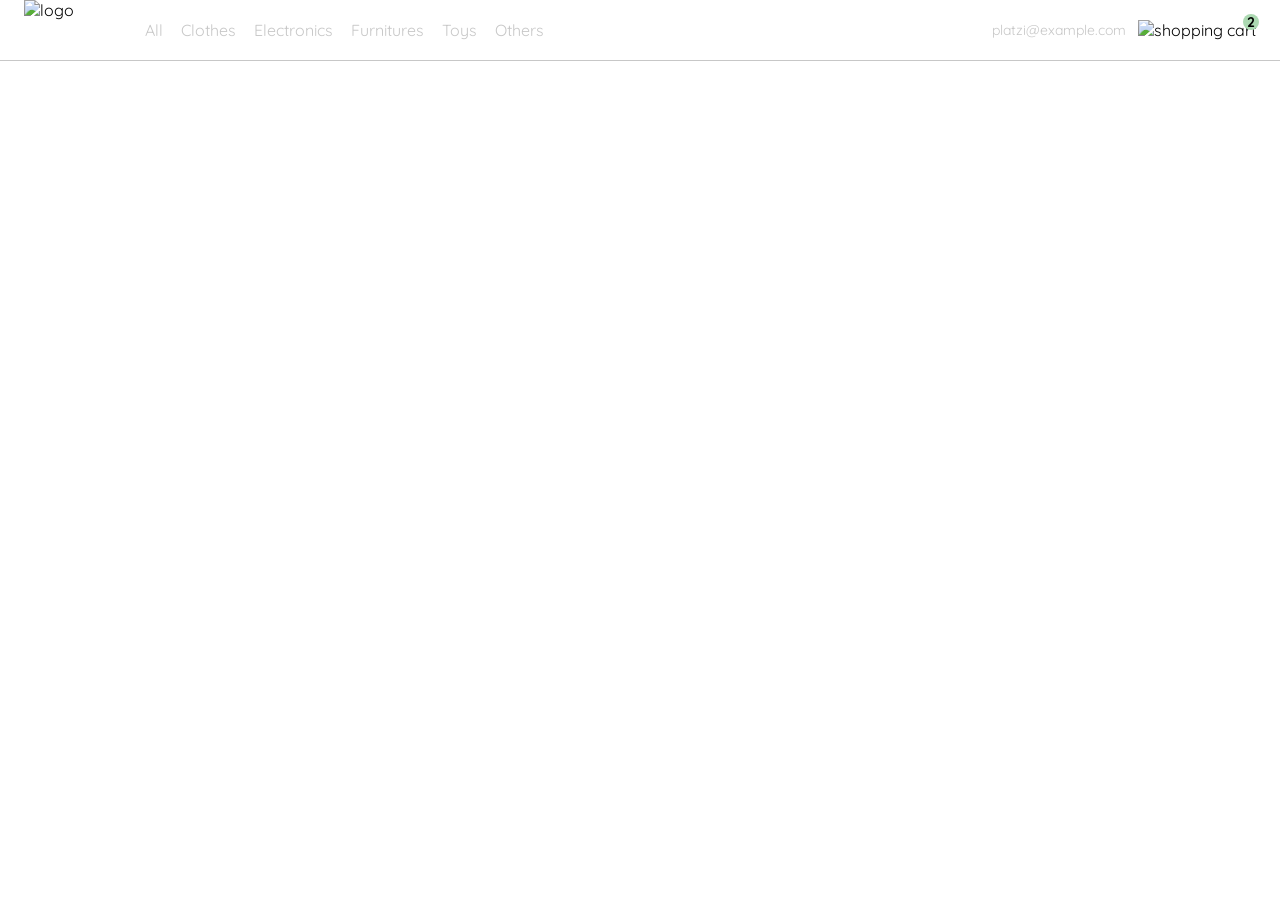
==== index.html @ a01b7131 "Creamos el index, agregamos el navbar y el menu de cuenta" ====
<!DOCTYPE html>
<html lang="en">
<head>
  <meta charset="UTF-8">
  <meta http-equiv="X-UA-Compatible" content="IE=edge">
  <meta name="viewport" content="width=device-width, initial-scale=1.0">
  <link rel="stylesheet" href="./styles.css">
  <link rel="preconnect" href="https://fonts.googleapis.com">
  <link rel="preconnect" href="https://fonts.gstatic.com" crossorigin>
  <link href="https://fonts.googleapis.com/css2?family=Quicksand:wght@300;500;700&display=swap" rel="stylesheet">
  <title>Tienda Online de cosistas chidas</title>
</head>
<body>
  <nav>
    <img src="./icons/icon_menu.svg" alt="menu" class="menu">

    <div class="navbar-left">
      <img src="./logos/logo_yard_sale.svg" alt="logo" class="logo">

      <ul>
        <li>
          <a href="/">All</a>
        </li>
        <li>
          <a href="/">Clothes</a>
        </li>
        <li>
          <a href="/">Electronics</a>
        </li>
        <li>
          <a href="/">Furnitures</a>
        </li>
        <li>
          <a href="/">Toys</a>
        </li>
        <li>
          <a href="/">Others</a>
        </li>
      </ul>
    </div>

    <div class="navbar-right">
      <ul>
        <li class="navbar-email">platzi@example.com</li>
        <li class="navbar-shopping-cart">
          <img src="./icons/icon_shopping_cart.svg" alt="shopping cart">
          <div>2</div>
        </li>
      </ul>
    </div>
    <div class="desktop-menu inactive">
        <ul>
          <li>
            <a href="/" class="title">My orders</a>
          </li>
    
          <li>
            <a href="/">My account</a>
          </li>
    
          <li>
            <a href="/">Sign out</a>
          </li>
        </ul>
      </div>
  </nav>

  <script src="./main.js"></script>
</body>
</html>
---- styles.css ----
:root {
    --white: #FFFFFF;
    --black: #000000;
    --very-light-pink: #C7C7C7;
    --text-input-field: #F7F7F7;
    --hospital-green: #ACD9B2;
    --sm: 14px;
    --md: 16px;
    --lg: 18px;
  }
  body {
    margin: 0;
    font-family: 'Quicksand', sans-serif;
  }

  .inactive{
    display: none;
  }
  nav {
    display: flex;
    justify-content: space-between;
    padding: 0 24px;
    border-bottom: 1px solid var(--very-light-pink);
  }
  .menu {
    display: none;
  }
  .logo {
    width: 100px;
  }
  .navbar-left ul,
  .navbar-right ul {
    list-style: none;
    padding: 0;
    margin: 0;
    display: flex;
    align-items: center;
    height: 60px;
  }
  .navbar-left {
    display: flex;
  }
  .navbar-left ul {
    margin-left: 12px;
  }
  .navbar-left ul li a,
  .navbar-right ul li a {
    text-decoration: none;
    color: var(--very-light-pink);
    border: 1px solid var(--white);
    padding: 8px;
    border-radius: 8px;
  }
  .navbar-left ul li a:hover,
  .navbar-right ul li a:hover {
    border: 1px solid var(--hospital-green);
    color: var(--hospital-green);
  }
  .navbar-email {
    cursor: pointer;
    color: var(--very-light-pink);
    font-size: var(--sm);
    margin-right: 12px;
  }
  .navbar-shopping-cart {
    position: relative;
  }
  .navbar-shopping-cart div {
    width: 16px;
    height: 16px;
    background-color: var(--hospital-green);
    border-radius: 50%;
    font-size: var(--sm);
    font-weight: bold;
    position: absolute;
    top: -6px;
    right: -3px;
    display: flex;
    justify-content: center;
    align-items: center;
  }

  .desktop-menu {
    position: absolute;
    top: 60px;
    right: 60px;
    background-color: var(--white);
    width: 100px;
    height: auto;
    border: 1px solid var(--very-light-pink);
    border-radius: 6px;
    padding: 20px 20px 0 20px;
  }
  .desktop-menu ul {
    list-style: none;
    padding: 0;
    margin: 0;
  }
  .desktop-menu ul li {
    text-align: end;
  }
  .desktop-menu ul li:nth-child(1),
  .desktop-menu ul li:nth-child(2) {
    font-weight: bold;
  }
  .desktop-menu ul li:last-child {
    padding-top: 20px;
    border-top: 1px solid var(--very-light-pink);
  }
  .desktop-menu ul li:last-child a {
    color: var(--hospital-green);
    font-size: var(--sm);
  }
  .desktop-menu ul li a {
    color: var(--back);
    text-decoration: none;
    margin-bottom: 20px;
    display: inline-block;
  }
  @media (max-width: 640px) {
    .menu {
      display: block;
    }
    .navbar-left ul {
      display: none;
    }
    .navbar-email {
      display: none;
    }
  }
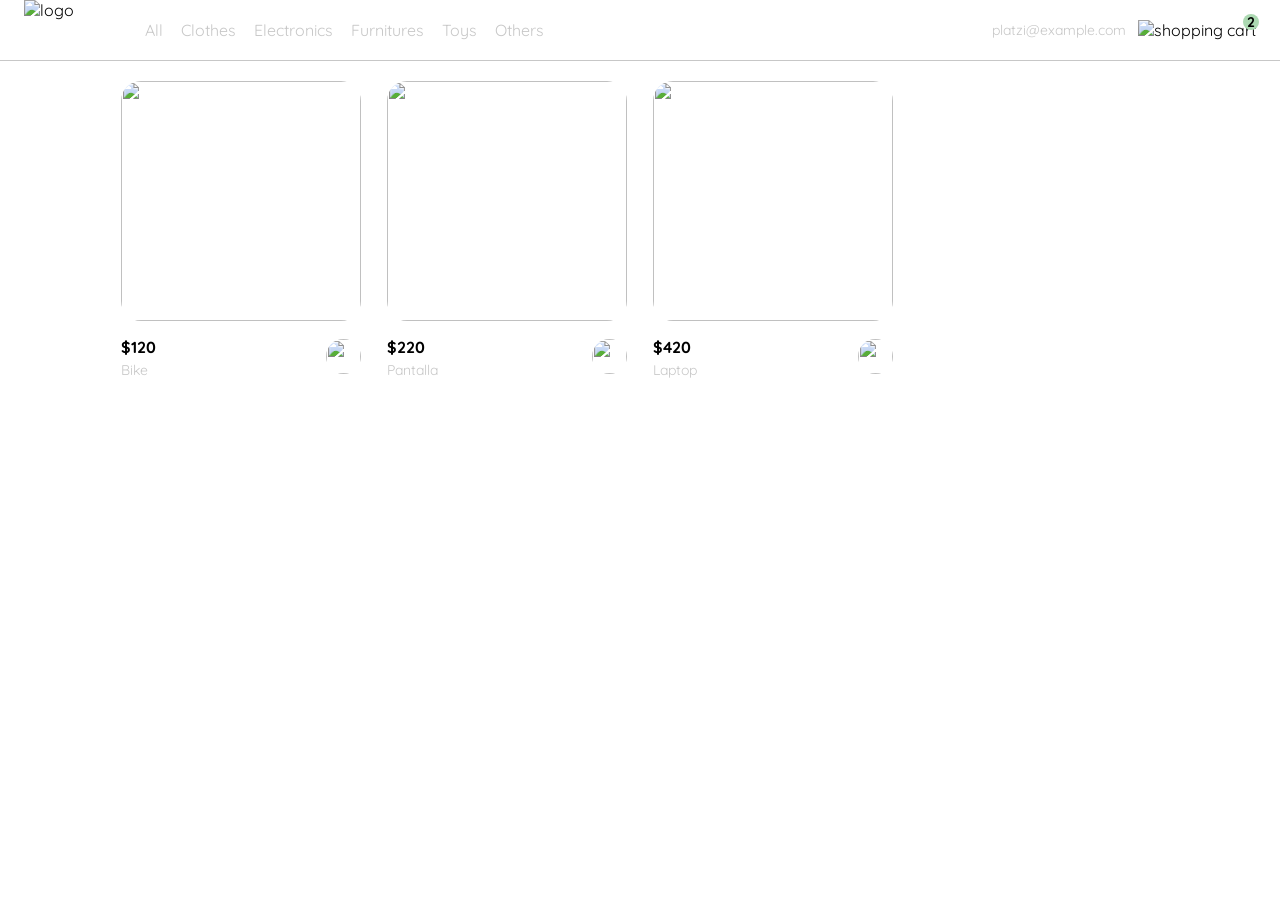
==== commit b477f089: "Maquetiamos la lista de productos en el index con javascript" ====
--- a/index.html
+++ b/index.html
@@ -63,8 +63,115 @@
           </li>
         </ul>
       </div>
+      <div class="mobile-menu inactive">
+        <ul>
+          <li>
+            <a href="/">CATEGORIES</a>
+          </li>
+          <li>
+            <a href="/">All</a>
+          </li>
+          <li>
+            <a href="/">Clothes</a>
+          </li>
+          <li>
+            <a href="/">Electronics</a>
+          </li>
+          <li>
+            <a href="/">Furnitures</a>
+          </li>
+          <li>
+            <a href="/">Toys</a>
+          </li>
+          <li>
+            <a href="/">Other</a>
+          </li>
+        </ul>
+    
+        <ul>
+          <li>
+            <a href="/">My orders</a>
+          </li>
+          <li>
+            <a href="/">My account</a>
+          </li>
+        </ul>
+    
+        <ul>
+          <li>
+            <a href="/" class="email">platzi@example.com</a>
+          </li>
+          <li>
+            <a href="/" class="sign-out">Sign out</a>
+          </li>
+        </ul>
+      </div>
   </nav>
+  <aside class="product-detail inactive">
+    <div class="title-container">
+      <img src="./icons/flechita.svg" alt="arrow">
+      <p class="title">My order</p>
+    </div>
 
+    <div class="my-order-content">
+      <div class="shopping-cart">
+        <figure>
+          <img src="https://images.pexels.com/photos/276517/pexels-photo-276517.jpeg?auto=compress&cs=tinysrgb&dpr=2&h=650&w=940" alt="bike">
+        </figure>
+        <p>Bike</p>
+        <p>$30,00</p>
+        <img src="./icons/icon_close.png" alt="close">
+      </div>
+
+      <div class="shopping-cart">
+        <figure>
+          <img src="https://images.pexels.com/photos/276517/pexels-photo-276517.jpeg?auto=compress&cs=tinysrgb&dpr=2&h=650&w=940" alt="bike">
+        </figure>
+        <p>Bike</p>
+        <p>$30,00</p>
+        <img src="./icons/icon_close.png" alt="close">
+      </div>
+
+      <div class="shopping-cart">
+        <figure>
+          <img src="https://images.pexels.com/photos/276517/pexels-photo-276517.jpeg?auto=compress&cs=tinysrgb&dpr=2&h=650&w=940" alt="bike">
+        </figure>
+        <p>Bike</p>
+        <p>$30,00</p>
+        <img src="./icons/icon_close.png" alt="close">
+      </div>
+
+      <div class="order">
+        <p>
+          <span>Total</span>
+        </p>
+        <p>$560.00</p>
+      </div>
+
+      <button class="primary-button">
+        Checkout
+      </button>
+    </div>
+  </div>
+  </aside>
+  <section class="main-container">
+    <div class="cards-container">
+
+    <!-- <div class="product-card">
+        <img src="https://images.pexels.com/photos/276517/pexels-photo-276517.jpeg?auto=compress&cs=tinysrgb&dpr=2&h=650&w=940" alt="">
+        <div class="product-info">
+          <div>
+            <p>$120,00</p>
+            <p>Bike</p>
+          </div>
+          <figure>
+            <img src="./icons/bt_add_to_cart.svg" alt="">
+          </figure>
+        </div>
+      </div> -->
+
+    </div>
+  </section>
   <script src="./main.js"></script>
 </body>
 </html>
--- a/styles.css
+++ b/styles.css
@@ -1,3 +1,4 @@
+/* General */
 :root {
     --white: #FFFFFF;
     --black: #000000;
@@ -16,6 +17,7 @@
   .inactive{
     display: none;
   }
+  /* Navbaar (general) */
   nav {
     display: flex;
     justify-content: space-between;
@@ -79,6 +81,8 @@
     justify-content: center;
     align-items: center;
   }
+
+  /* Menu en desktop */
 
   .desktop-menu {
     position: absolute;
@@ -117,14 +121,193 @@
     margin-bottom: 20px;
     display: inline-block;
   }
+
+  /* Menu en Mobile */
+  .mobile-menu {
+    position: absolute;
+    top: 61px;
+    background-color: var(--white);
+    padding: 24px;
+  }
+  .mobile-menu a {
+    text-decoration: none;
+    color: var(--black);
+    font-weight: bold;
+    /* margin-bottom: 24px; */
+  }
+  .mobile-menu ul {
+    padding: 0;
+    margin: 24px 0 0;
+    list-style: none;
+  }
+  .mobile-menu ul:nth-child(1) {
+    border-bottom: 1px solid var(--very-light-pink);
+  }
+  .mobile-menu ul li {
+    margin-bottom: 24px;
+  }
+  .email {
+    font-size: var(--sm);
+    font-weight: 300 !important;
+  }
+  .sign-out {
+    font-size: var(--sm);
+    color: var(--hospital-green) !important;
+  }
+
+  /* Carrito de compras */
+  .product-detail {
+    background-color: var(--white);
+    width: 360px;
+    padding: 0 24px;
+    box-sizing: border-box;
+    position: absolute;
+    right: 0;
+  }
+  .title-container {
+    display: flex;
+  }
+  .title-container img {
+    transform: rotate(180deg);
+    margin-right: 14px;
+  }
+  .title {
+    font-size: var(--lg);
+    font-weight: bold;
+  }
+  .order {
+    display: grid;
+    grid-template-columns: auto 1fr;
+    gap: 16px;
+    align-items: center;
+    background-color: var(--text-input-field);
+    margin-bottom: 24px;
+    border-radius: 8px;
+    padding: 0 24px;
+  }
+  .order p:nth-child(1) {
+    display: flex;
+    flex-direction: column;
+  }
+  .order p span:nth-child(1) {
+    font-size: var(--md);
+    font-weight: bold;
+  }
+  .order p:nth-child(2) {
+    text-align: end;
+    font-weight: bold;
+  }
+  .shopping-cart {
+    display: grid;
+    grid-template-columns: auto 1fr auto auto;
+    gap: 16px;
+    margin-bottom: 24px;
+    align-items: center;
+  }
+  .shopping-cart figure {
+    margin: 0;
+  }
+  .shopping-cart figure img {
+    width: 70px;
+    height: 70px;
+    border-radius: 20px;
+    object-fit: cover;
+  }
+  .shopping-cart p:nth-child(2) {
+    color: var(--very-light-pink);
+  }
+  .shopping-cart p:nth-child(3) {
+    font-size: var(--md);
+    font-weight: bold;
+  }
+  .primary-button {
+    background-color: var(--hospital-green);
+    border-radius: 8px;
+    border: none;
+    color: var(--white);
+    width: 100%;
+    cursor: pointer;
+    font-size: var(--md);
+    font-weight: bold;
+    height: 50px;
+  }
+
+  /* Lista de productos */
+
+  .cards-container {
+    margin-top: 20px;
+    display: grid;
+    grid-template-columns: repeat(auto-fill, 240px);
+    gap: 26px;
+    place-content: center;
+  }
+  .product-card {
+    width: 240px;
+  }
+  .product-card img {
+    width: 240px;
+    height: 240px;
+    border-radius: 20px;
+    object-fit: cover;
+  }
+  .product-info {
+    display: flex;
+    justify-content: space-between;
+    align-items: center;
+    margin-top: 12px;
+  }
+  .product-info figure {
+    margin: 0;
+  }
+  .product-info figure img {
+    width: 35px;
+    height: 35px;
+  }
+  .product-info div p:nth-child(1) {
+    font-weight: bold;
+    font-size: var(--md);
+    margin-top: 0;
+    margin-bottom: 4px;
+  }
+  .product-info div p:nth-child(2) {
+    font-size: var(--sm);
+    margin-top: 0;
+    margin-bottom: 0;
+    color: var(--very-light-pink);
+  }
+  @media (max-width: 640px) {
+    .cards-container {
+      grid-template-columns: repeat(auto-fill, 140px);
+    }
+    .product-card {
+      width: 140px;
+    }
+    .product-card img {
+      width: 140px;
+      height: 140px;
+    }
+  }
+
   @media (max-width: 640px) {
     .menu {
       display: block;
     }
+    .product-detail {
+        width: 100%;
+      }
     .navbar-left ul {
       display: none;
     }
     .navbar-email {
       display: none;
     }
+    .desktop-menu{
+        display: none;
+    }
+  }
+
+  @media (min-width: 641px) {
+    .mobile-menu{
+        display: none;
+    }
   }
